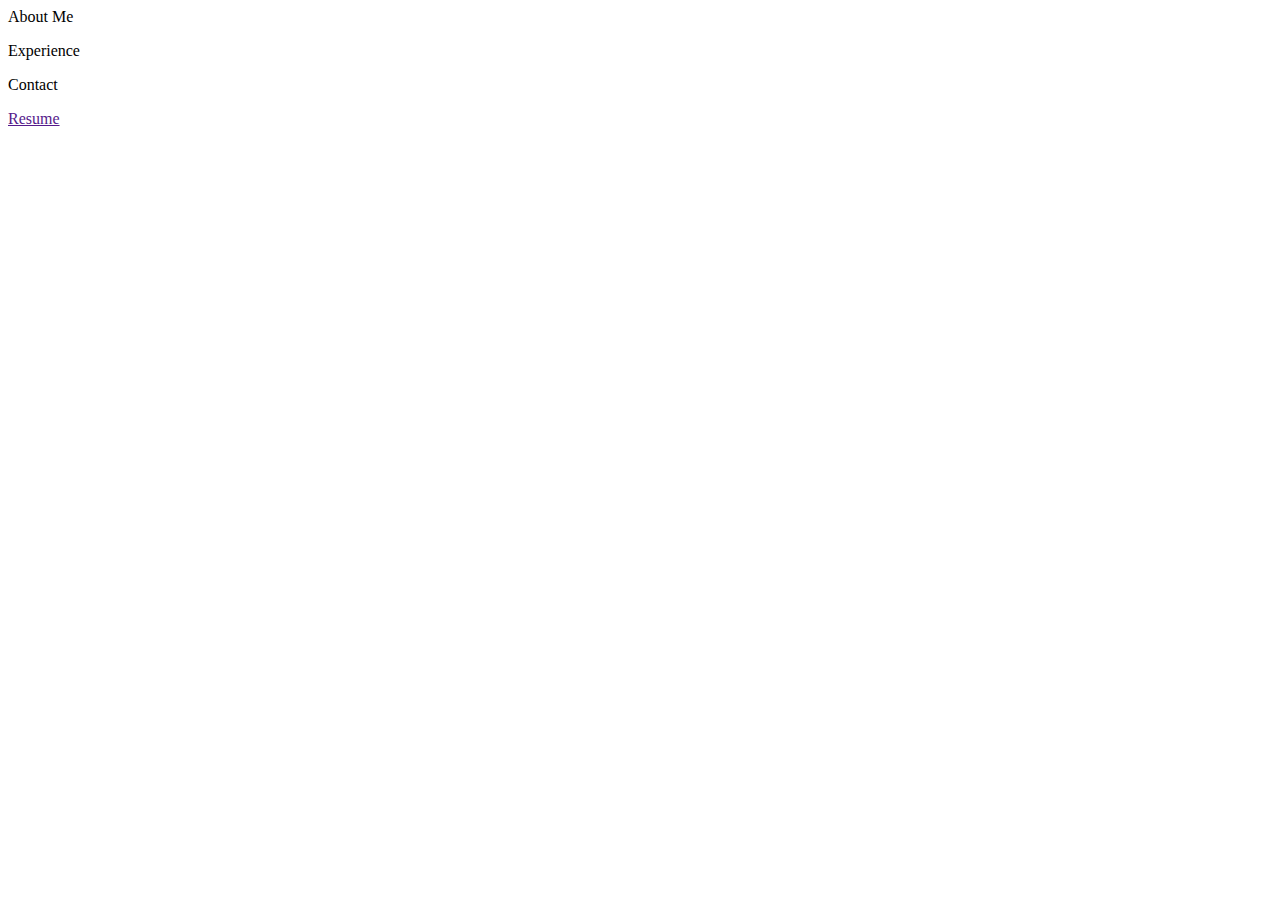
==== index.html @ 7d015346 "Add files via upload" ====
<html lang="en-US">
    <header>
        <p>About Me</p>
        <p>Experience</p>
        <p>Contact</p>
        <a href="">Resume</a>
    </header>
    <body id="app">

    </body>
    <footer>

    </footer>

</html>
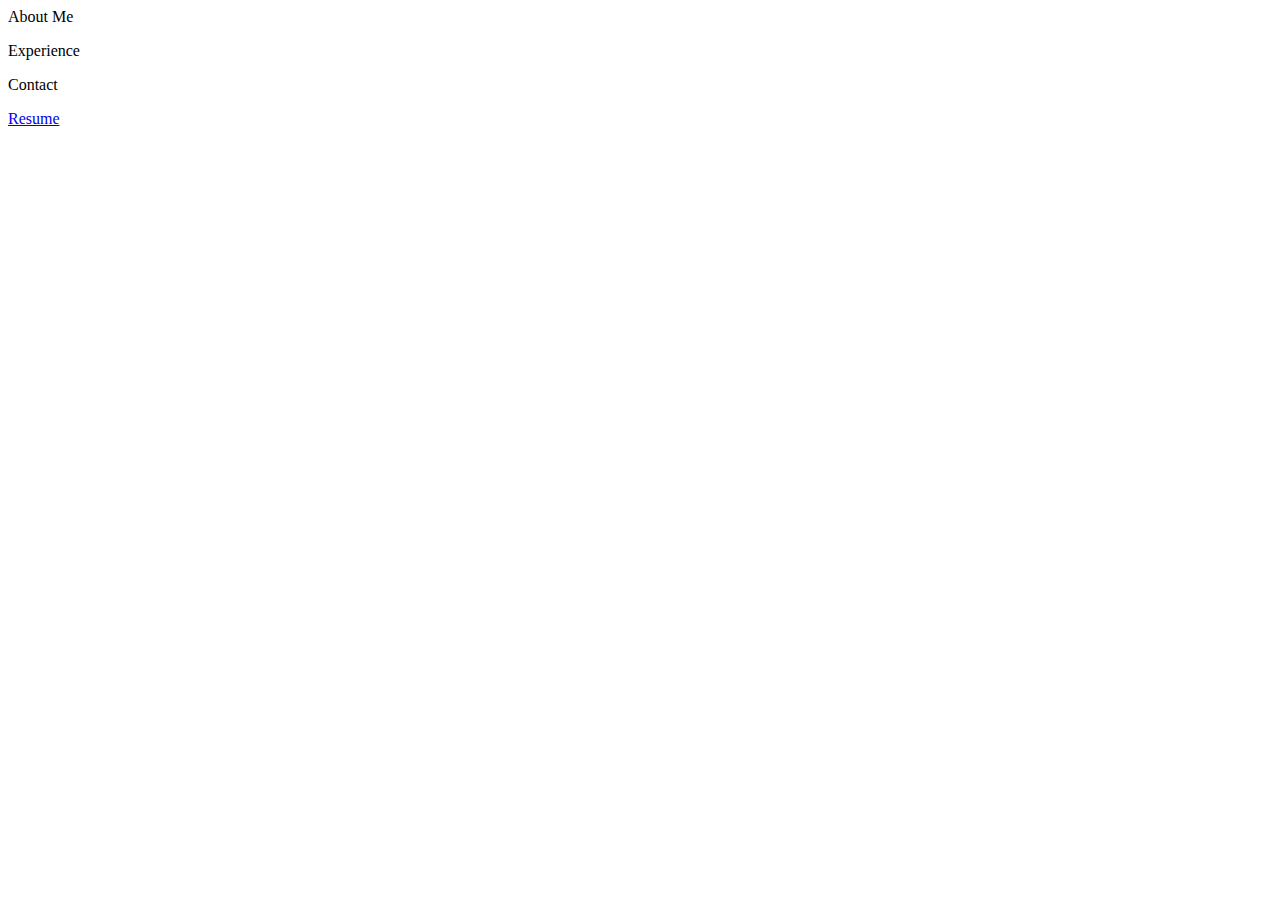
==== commit 905fac8e: "moved index.html" ====
--- a/index.html
+++ b/index.html
@@ -3,7 +3,7 @@
         <p>About Me</p>
         <p>Experience</p>
         <p>Contact</p>
-        <a href="">Resume</a>
+        <a href="assets/Evan_Zhao_Resume.docx.pdf">Resume</a>
     </header>
     <body id="app">
 
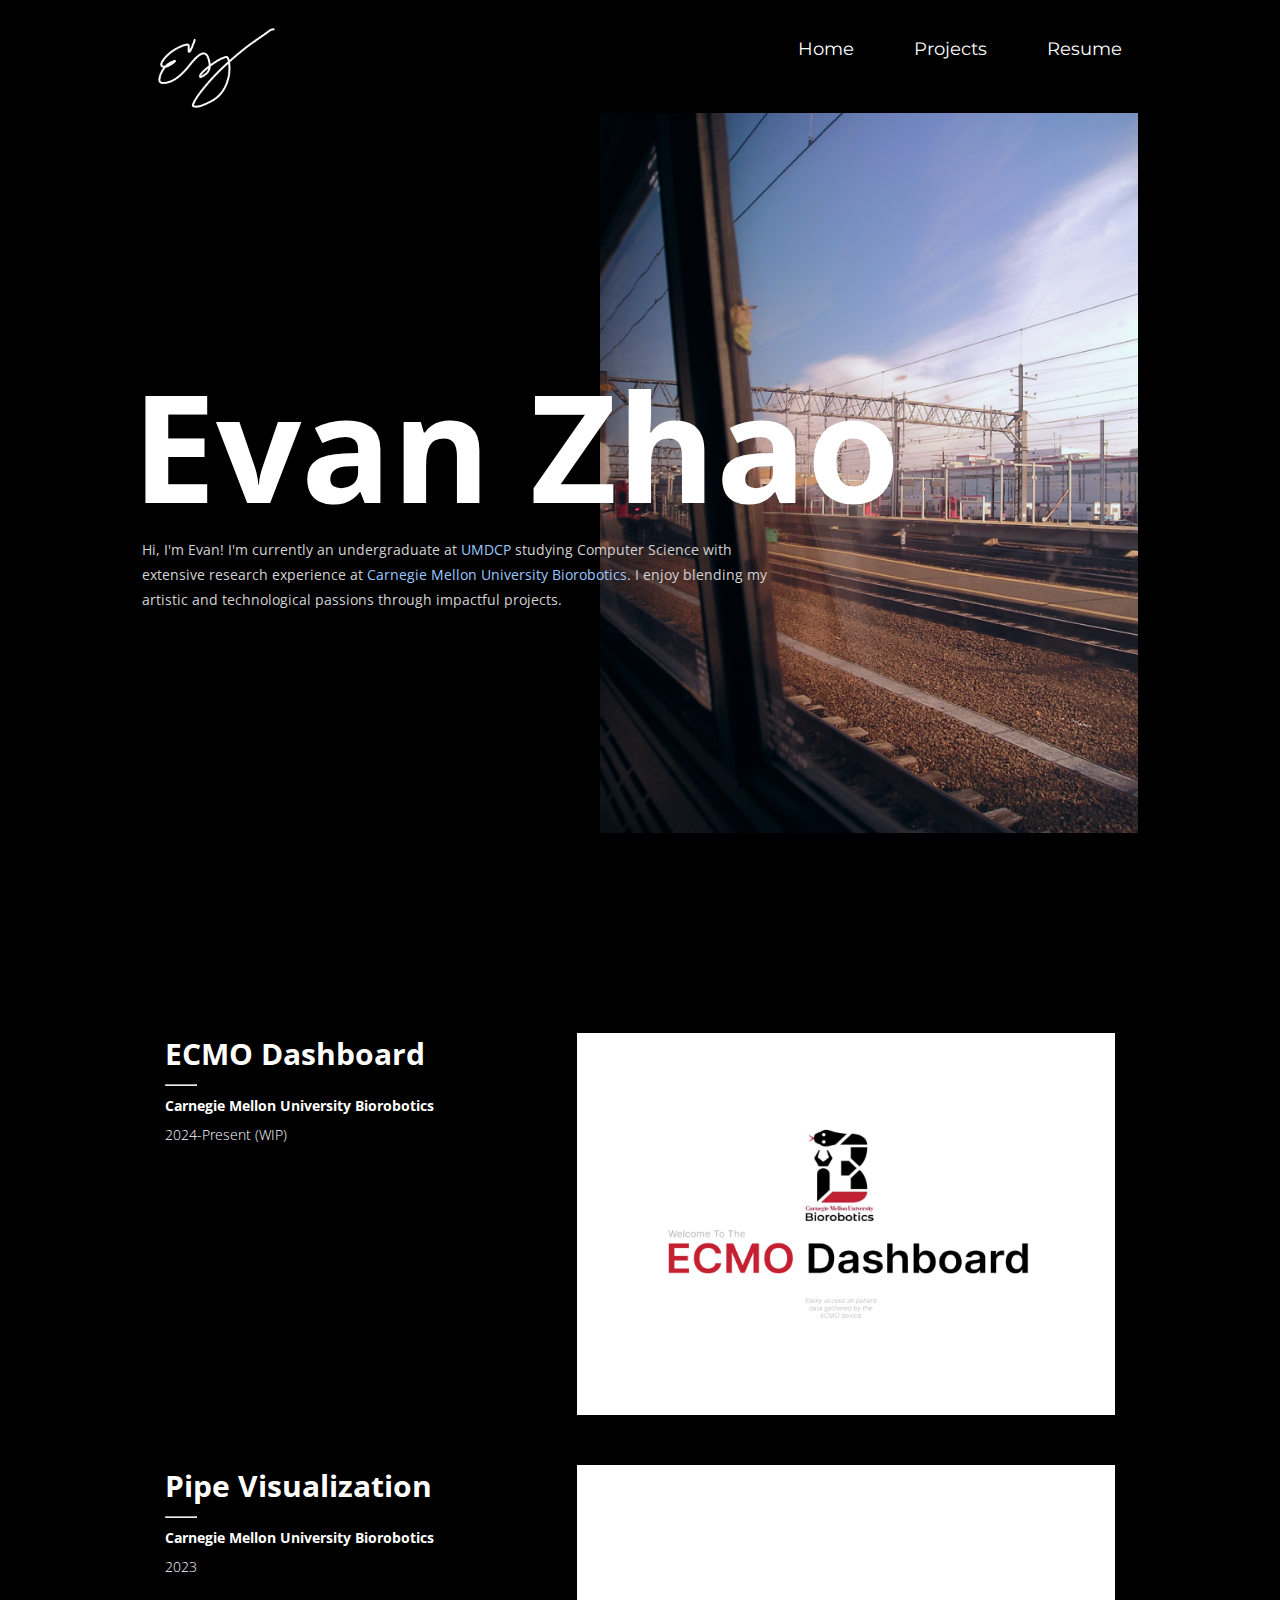
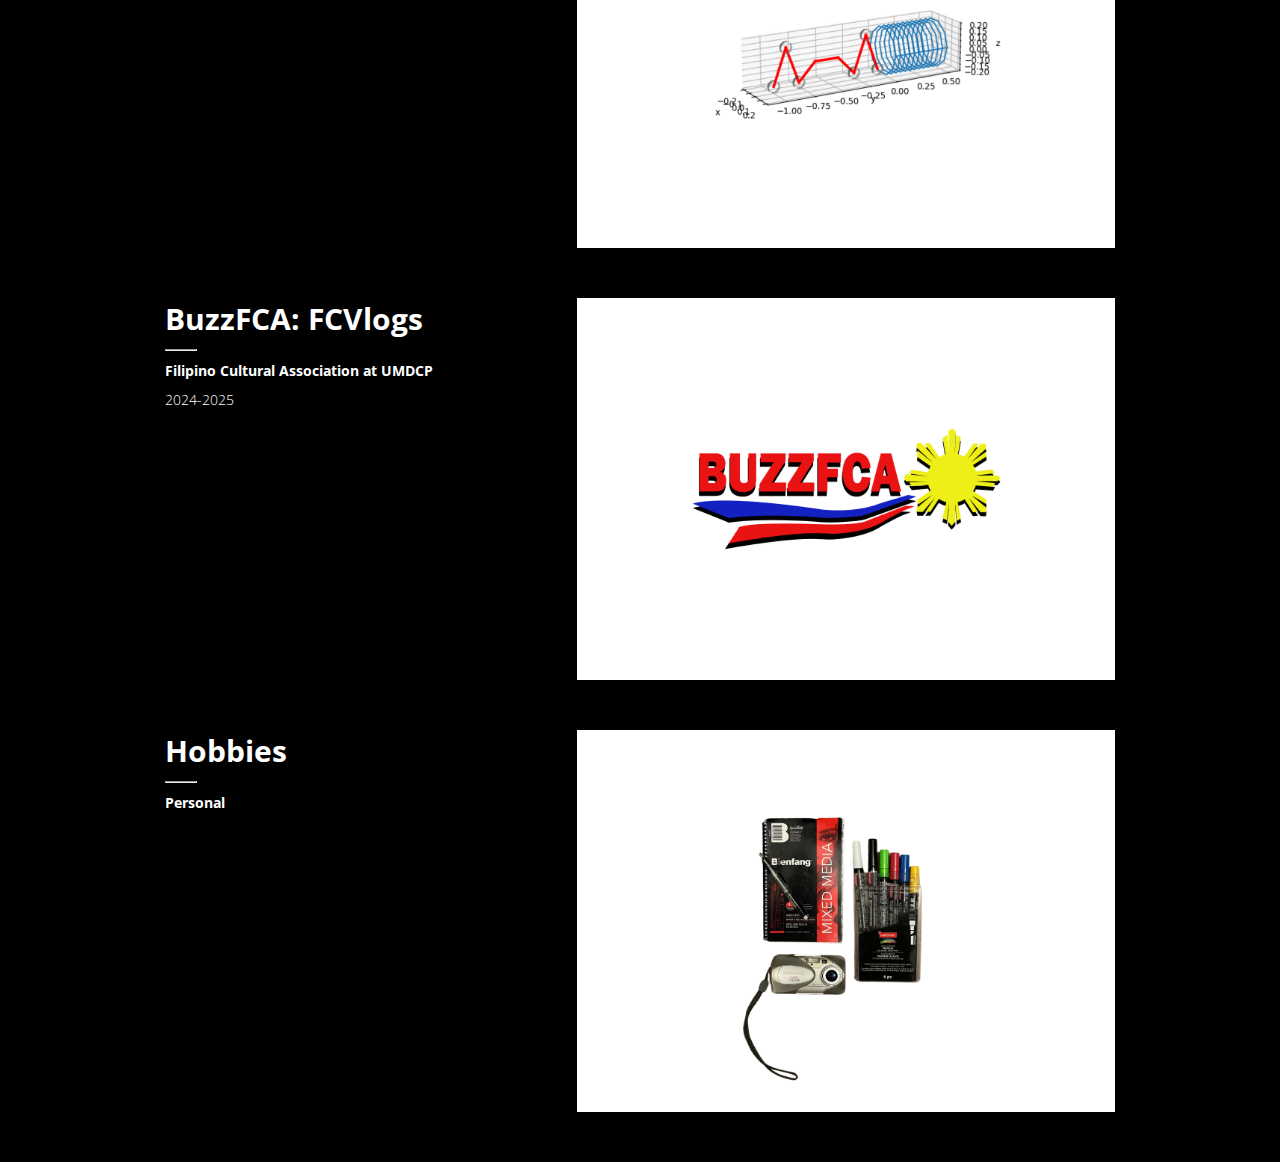
==== commit ca047328: "First Draft" ====
--- a/index.html
+++ b/index.html
@@ -1,15 +1,77 @@
-<html lang="en-US">
+<!DOCTYPE html>
+<html lang="en">
+
+<head>
+    <meta charset="utf-8">
+    <title>Evan Zhao</title>
+    <link rel="stylesheet" href="src/style.css">
+    <link rel="preconnect" href="https://fonts.googleapis.com">
+    <link rel="preconnect" href="https://fonts.gstatic.com" crossorigin>
+    <link href="https://fonts.googleapis.com/css2?family=Open+Sans&display=swap" rel="stylesheet">
+    <link href='https://fonts.googleapis.com/css?family=Montserrat' rel='stylesheet'>
+</head>
+
+<body>
     <header>
-        <p>About Me</p>
-        <p>Experience</p>
-        <p>Contact</p>
-        <a href="assets/Evan_Zhao_Resume.docx.pdf">Resume</a>
+        <img src="assets/Logo.png" alt="Logo" id="Logo">
+        <span id="Links">
+            <a href="/">Home</a>
+            <a href="/#projectList">Projects</a>
+            <a href="assets/Evan Zhao Resume MS.pdf" target="_blank">Resume</a>
+        </span>
     </header>
-    <body id="app">
+    <div id="Cover">
+        <div id="Text">
+            <div id="Title">Evan Zhao</div>
+            <div id="Intro">
+                Hi, I'm Evan! I'm currently an undergraduate at <span class="orgName">UMDCP</span> 
+                studying Computer Science with extensive research experience at 
+                <span class="orgName">Carnegie Mellon University Biorobotics</span>. 
+                I enjoy blending my artistic and technological passions through impactful projects.</div>
+        </div>
+        <img id="CoverImg" src="assets/CoverImage.png" alt="Cover Image">
+    </div>
 
-    </body>
-    <footer>
+    <a href="ecmo.html" class="project" id="projectList">
+       <div>
+            <p class="projectTitle ">ECMO Dashboard</p>
+            <hr class="projectHr">
+            <p class="projectOrg">Carnegie Mellon University Biorobotics</p>
+            <p class="projectYear">2024-Present (WIP)</p>
+        </div>
+        <img class="projectImg" src="assets/ECMO.png" alt="ECMO Dashboard">
+    </a>
 
-    </footer>
+    <a href="/viz.html" class="project">
+        <div>
+             <p class="projectTitle">Pipe Visualization</p>
+             <hr class="projectHr">
+             <p class="projectOrg">Carnegie Mellon University Biorobotics</p>
+             <p class="projectYear">2023</p>
+         </div>
+         <img class="projectImg" src="assets/Viz.png" alt="Viz">
+    </a>
+    
+    <a href="/buzz.html" class="project">
+        <div>
+            <p class="projectTitle">BuzzFCA: FCVlogs</p>
+            <hr class="projectHr">
+            <p class="projectOrg">Filipino Cultural Association at UMDCP</p>
+            <p class="projectYear">2024-2025</p>
+        </div>
+        <img class="projectImg" src="assets/BuzzLogo.png" alt="BuzzFCA Logo">
+        
+    </a>
+
+    <a href="/hobbies.html" class="project">
+        <div>
+            <p class="projectTitle">Hobbies</p>
+            <hr class="projectHr">
+            <p class="projectOrg">Personal</p>
+        </div>
+        <img class="projectImg" src="assets/HobbiesCover.png" alt="Hobbies">
+        
+    </a>
+</body>
 
 </html>--- a/src/style.css
+++ b/src/style.css
@@ -0,0 +1,247 @@
+html {
+    background-color: black;
+    font-family: 'Open Sans';
+    color: white;
+}
+
+header {
+    padding-top: 20px;
+    position: relative;
+}
+
+#Logo {
+    height: 80px;
+    margin-left: 150px;
+}
+
+#Links {
+    position: absolute;
+    top: 30px;
+    right: 150px;
+    font-size: 18px;
+    display: flex;
+    gap: 60px;
+    font-family: 'Montserrat';
+}
+
+a:link {
+    text-decoration: none;
+    color: white;
+}
+
+a:visited {
+    text-decoration: none;
+    color: white;
+}
+
+a:hover {
+    text-decoration: none;
+    color: lightgray;
+}
+
+a:active {
+    text-decoration: none;
+}
+
+#Cover {
+    display: flex;
+    justify-content: center;
+    margin-bottom: 200px;
+}
+
+#Text {
+    font-weight: bold;
+    font-size: 150px;
+    margin-right: -300px;
+    margin-top: 230px;
+    z-index: 3;
+}
+
+#Title {
+    margin-left: -10px;
+}
+
+#Intro {
+    z-index: 3;
+    color: lightgray;
+    font-size: 14px;
+    font-weight: lighter;
+    width: 650px;
+    line-height: 25px;
+    margin-top: -10px;
+}
+
+.orgName {
+    color: #9ac8ff;
+}
+
+.tool {
+    color: #fff089;
+}
+
+#CoverImg {
+    z-index: 2;
+    margin-left: 0px;
+    height: 720px;
+    animation: fadeInAnimation ease 5s;
+    animation-iteration-count: 1;
+    animation-fill-mode: forwards; 
+}
+
+@keyframes fadeInAnimation {
+    0% {
+        opacity: 0;
+    }
+
+    100% {
+        opacity: 1;
+    }
+}
+
+#projectList {
+    border: none;
+}
+
+.project {
+    width: 942px;
+    display: flex;
+    justify-content: center;
+    margin: auto;
+    margin-bottom: 50px;
+    transition: all 0.3s ease;
+}
+
+.project:hover {
+    color: #fff089;
+    transform:scale(0.96); 
+}
+
+.projectTitle {
+    font-size: 30px;
+    font-weight: bold;
+    margin-top: 0px;
+    margin-bottom: 0px;
+    margin-right: 112px;
+    width: 300px;
+}
+
+.projectHr {
+    color: white;
+    justify-self: left;
+    margin-top: 10px;
+    margin-bottom: 10px;
+    margin-left: 0px;
+    width: 30px;
+}
+
+.projectOrg {
+    margin-top: 0px;
+    margin-bottom: 10px;;
+    font-weight: bold;
+    color: white;
+}
+
+.projectYear {
+    margin-top: 0px;
+    font-weight: lighter;
+    color: white;
+}
+
+.projectImg {
+    width: 537.7px;
+}
+
+.caseStudyContent {
+    display: flex;
+    justify-content: center;
+    flex-direction: column;
+}
+
+h1 {
+    font-weight: bold;
+    font-size: 70px;
+    margin-top: 20px;
+    margin-bottom: 20px;
+    font-family: 'Montserrat'
+}
+
+.caseStudyContent {
+    padding-left: 200px;
+    padding-right: 200px;
+}
+
+.basicInfo {
+    display: flex;
+    flex-direction: row;
+}
+
+.summary {
+    width: 700px;
+}
+
+.responsibilities {
+    width: 400px;
+    margin-left: 170px;
+}
+
+h2 {
+    margin-top: 0px;
+    margin-bottom: 5px;
+    font-size: 30px;
+    font-family: 'Montserrat'
+}
+
+p {
+    font-size: 14px;
+}
+
+.section {
+    margin-top: 30px;
+    margin-bottom: 0px;
+    display: flex;
+    flex-direction: column;
+}
+
+.inlineImgs {
+    display: flex;
+    flex-direction: row;
+    justify-content: center;
+    gap: 80px;
+    margin-top: 20px;
+    margin-bottom: 20px;
+}
+
+.sectionImg {
+    width: 700px;
+    margin: 0 auto;
+    margin-top: 20px;
+    margin-bottom: 20px;
+}
+
+strong {
+    text-decoration: underline;
+}
+
+strong:hover {
+    color: rgb(88, 119, 130);
+}
+
+#ytvid {
+    margin: 0 auto;
+    margin-top: 20px;
+    margin-bottom: 20px;
+}
+
+.imgHoriz {
+    margin: 0 auto;
+    margin-top: 50px;
+    margin-bottom: 50px;
+    width: 800px;
+}
+
+.imgVert {
+    margin: 0 auto;
+    margin-top: 40px;
+    margin-bottom: 40px;
+    width: 550px;
+}